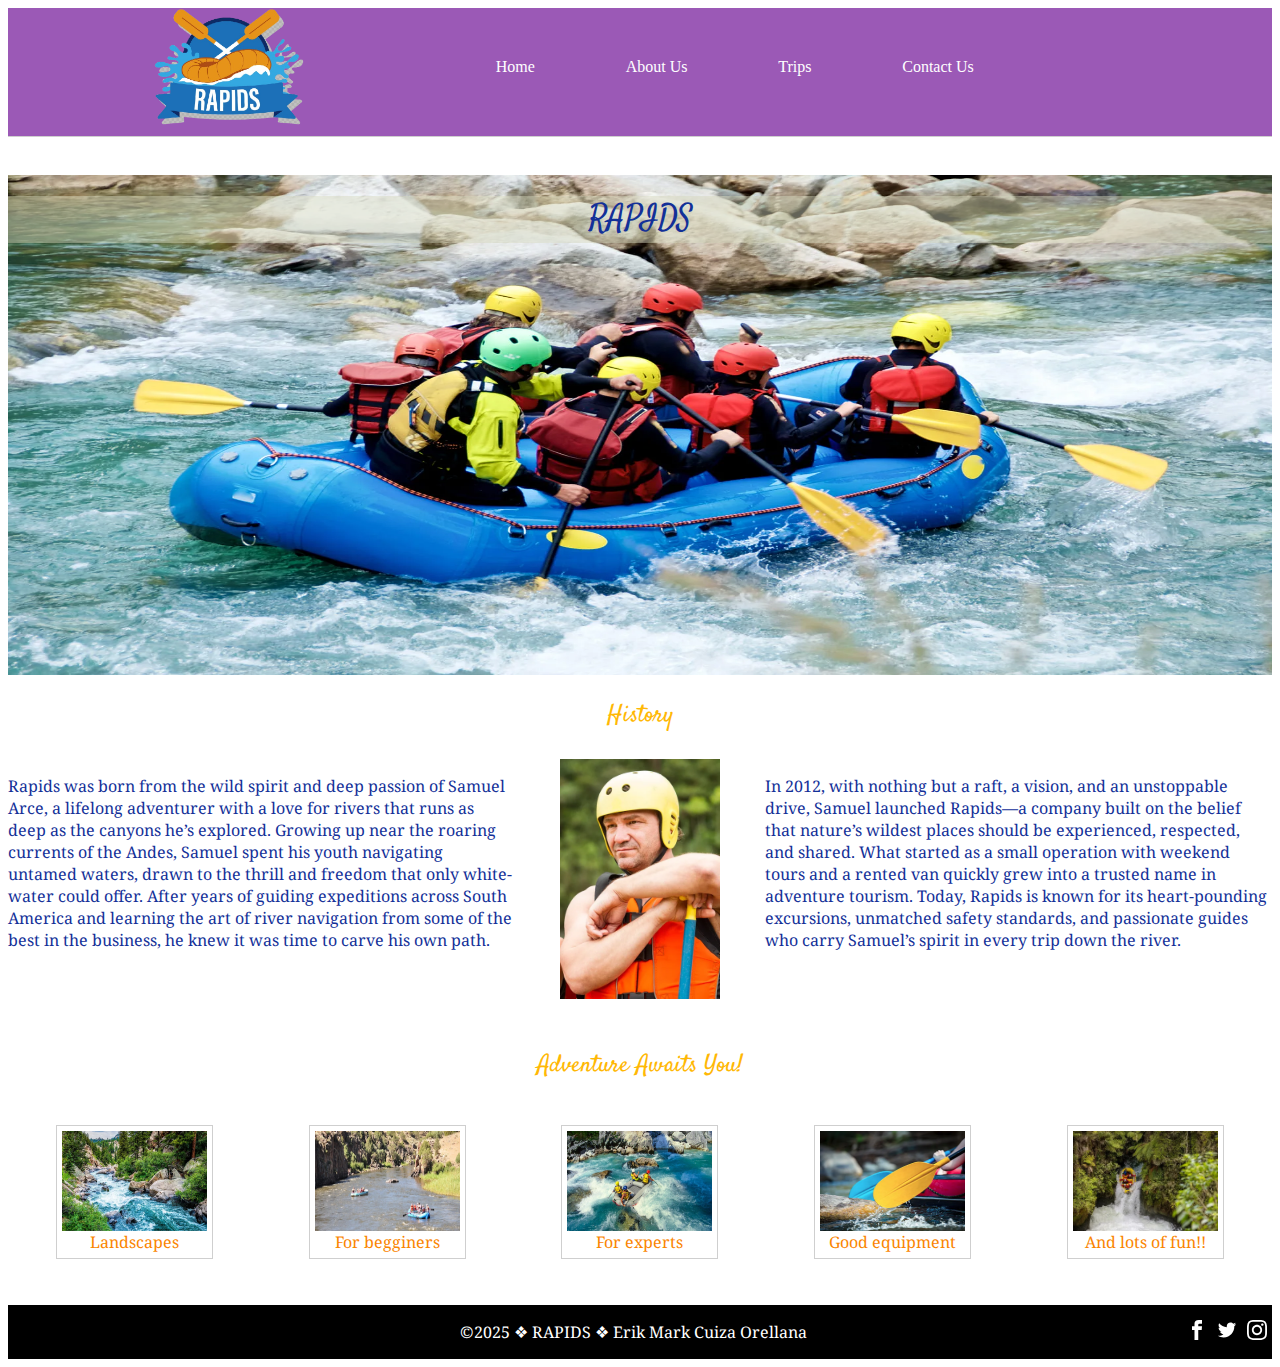
==== wwr/index.html @ dde425b0 "index" ====
<!DOCTYPE html>
<html lang="en-US">

<head>
    <meta charset="utf-8">
    <meta name="viewport" content="width=device-width, initial-scale=1.0">
    <meta name="description" content="Whitewater rafting is a recreational activity where participants navigate 
    rivers in non-motorized watercraft. Rafting companies organize trips, supply equipment like life jackets, and
    provide experienced guides for a safe and exciting experience, usually for a fee.">
    <meta name="author" content="Erik Mark Cuiza Orellana">
    <title>About Us - Rapids </title>
    <link rel="preconnect" href="https://fonts.googleapis.com">
    <link rel="preconnect" href="https://fonts.gstatic.com" crossorigin>
    <link href="https://fonts.googleapis.com/css2?family=Dorsa&family=Italiana&family=Josefin+Sans:ital,wght@0,100..700;1,100..700&family=Noto+Serif:ital,wght@0,100..900;1,100..900&family=Satisfy&family=Space+Grotesk:wght@300..700&display=swap" rel="stylesheet">
    <link rel="stylesheet" href="styles/rafting.css">
</head>

<body>
    <header>
        <img src="images/logo.png" alt="whitewater Rafting Logo" width="200">
        <nav>
            <a href="index.html">Home</a>
            <a href="about.html">About Us</a>
            <a href="trips.html">Trips</a>
            <a href="contact.html">Contact Us</a>
        </nav>
    </header>
    <main>
        <div class="hero">
            <img src="images/rafting-8.webp" alt="boat_to_rafting" height="500">
            <h1>RAPIDS</h1>
        </div>
        <section class="one">
            <h2>History</h2>
            <p>Rapids was born from the wild spirit and deep passion of Samuel Arce, a lifelong adventurer with a love for rivers that runs as deep as the canyons he’s explored. Growing up near the roaring currents of the Andes, Samuel spent his youth navigating untamed waters, drawn to the thrill and freedom that only white-water could offer. After years of guiding expeditions across South America and learning the art of river navigation from some of the best in the business, he knew it was time to carve his own path.</p>
            <img src="images/rafting-6.webp" alt="whitewater rafting"/>
            <p>In 2012, with nothing but a raft, a vision, and an unstoppable drive, Samuel launched Rapids—a company built on the belief that nature’s wildest places should be experienced, respected, and shared. What started as a small operation with weekend tours and a rented van quickly grew into a trusted name in adventure tourism. Today, Rapids is known for its heart-pounding excursions, unmatched safety standards, and passionate guides who carry Samuel’s spirit in every trip down the river.</p>
        </section>
        <section class="two">
            <h2>Adventure Awaits You!</h2>
            <figure>
                <img src="images/rafting-1.webp" alt="whitewater rafting">
                <figcaption>Landscapes</figcaption>
            </figure>
            <figure>
                <img src="images/rafting-2.webp" alt="whitewater rafting">
                <figcaption>For begginers</figcaption>
            </figure>          
            <figure>
                <img src="images/rafting-3.webp" alt="whitewater rafting">
                <figcaption>For experts</figcaption>
            </figure>           
            <figure>
                <img src="images/rafting-4.webp" alt="whitewater rafting">
                <figcaption>Good equipment</figcaption>
            </figure>            
            <figure>
                <img src="images/rafting-5.webp" alt="whitewater rafting">
                <figcaption>And lots of fun!!</figcaption>
            </figure>
        </section>
    </main>
    <footer>
        <p>©2025 ❖ RAPIDS ❖ Erik Mark Cuiza Orellana </p>
        <nav class="sociallinks">
            <a href="https://facebook.com">
                <img src="images/facebook.svg" alt="Facebook">
            </a>
            <a href="https://twitter.com">
                <img src="images/twitter.svg" alt="Twitter">
            </a>
            <a href="https://instagram.com">
                <img src="images/instagram.svg" alt="Instagram">
            </a>
        </nav>
    </footer>
</body>

</html>
---- wwr/styles/rafting.css ----
:root {
    --main-color: #133098;
    --secondary-color: #12a5c9;
    --accent1-color: #ffb805;
    --accent2-color: #fa8500;
}

* {
    text-decoration: none;
}

.info {
    display: grid;
    grid-template: 33% 33% 34%/ 60% 40%;       
} 
#phone{
    display: grid;
    grid-column: 1;
    grid-row: 2 ;
}
#email{
    display: grid;
    grid-column: 1;
    grid-row: 3 ;
}
iframe{
    display: grid;
    grid-column: 2/3;
    grid-row: 1/4;
}
article img {
    float: right;
    margin: 10px;
}
.hero article {
    width: 80%;
    position: absolute;
    top: 60%;
    left: 50%;
    transform: translate(-50%, -50%);
    background-color: rgba(214, 228, 106, 0.692);
    padding: 10px 20px;
    border-radius: 5px;
    text-align: justify;
}

h1 {
    font-family: "Satisfy", cursive;
    font-weight: 400;
    font-style: normal;
    color: var(--main-color);
}

h2 {
    font-family: "Satisfy", cursive;
    font-weight: 400;
    font-style: normal;
    color: var(--accent1-color);
}

p {
    font-family: "Noto Serif", serif;
    font-style: normal;
    color: var(--main-color);
}
div {
    text-align: center;
}

.hero {
    position: relative;
    width: 100%;
}

.hero img {
    
    width: 100%;
}

.hero h1 {
    position: absolute;
    background-color: rgba(214, 216, 189, 0.46);
    width: 100%;
    text-align: center;
    top: 0%
}

.hero1 img {
    width: 200px;
    height: auto;
}
.two {
    display: grid;
    grid-template: 80px 1fr / 20% 20% 20% 20% 20%;
}
.ctwo {
    display: grid;
    grid-template: 80px 1fr / 25% 25% 25% 25%;
}
.one {
    display: grid;
    grid-template: 80px 1fr 30px / 1fr 250px 1fr;
}

.one img{
    display: flex;
    justify-self: center;
    align-self: center;
}
section h2{
    display: grid;
    grid-column: 1 / 6;
    display: flex;
    justify-content: center;
}
section img {
    width: 160px;
    height: auto;
}
figure {
    display: flex;
    flex-direction: column;
    justify-self: center;
    padding: 5px;
    border: 1px groove rgb(207, 207, 207);
}

figure img{
    width: 145px;
    height: 100px;
}
.two img { 
    display: flex;
    justify-self: center ;
}
.two figcaption{
    font-family: "Noto Serif", serif;
    font-style: normal;
    color: var(--accent2-color);
    display: flex;
    justify-content: center;
}
.ctwo figcaption{
    font-family: "Noto Serif", serif;
    font-style: normal;
    color: var(--accent2-color);
    display: flex;
    justify-content: center;
}

.contact {
    color: var(--accent2-color)
}


header {
    background: #9B59B6;
    border-bottom: 1px solid rgb(207, 207, 207);
    display: grid;
    grid-template-columns: 35% 45% 20%;
    padding-bottom: 10px;
    margin-bottom: 3%;

}

header img {
    width: 150px;
    display: flex;
    justify-self: center;
}

header nav {
    display: flex;
    justify-content: center;
    justify-content: space-around;
    align-items: center;
 }
 header nav a {
    color: white
    }
 footer{
    background: black;
    margin-top: 30px;
    display: grid;
    grid-template: 100% / 99% 1%;
 }

 footer p {     
    color: white;
    display: flex;
    justify-content: center;
 }

 footer nav{
    display: flex;
    align-items: center;
    justify-content: flex-end;
 }
 footer img {
    background: white;
    z-index: 3;
    width: 30px;
 }
 form{
    color: var(--main-color);
    display: flex;
    flex-direction: column;
    align-items: center;
 }
 .personal{
    display: grid;
    grid-template-columns: 1fr 1fr;
 }
 legend{
    color: var(--accent2-color);
    align-self: center;
 }
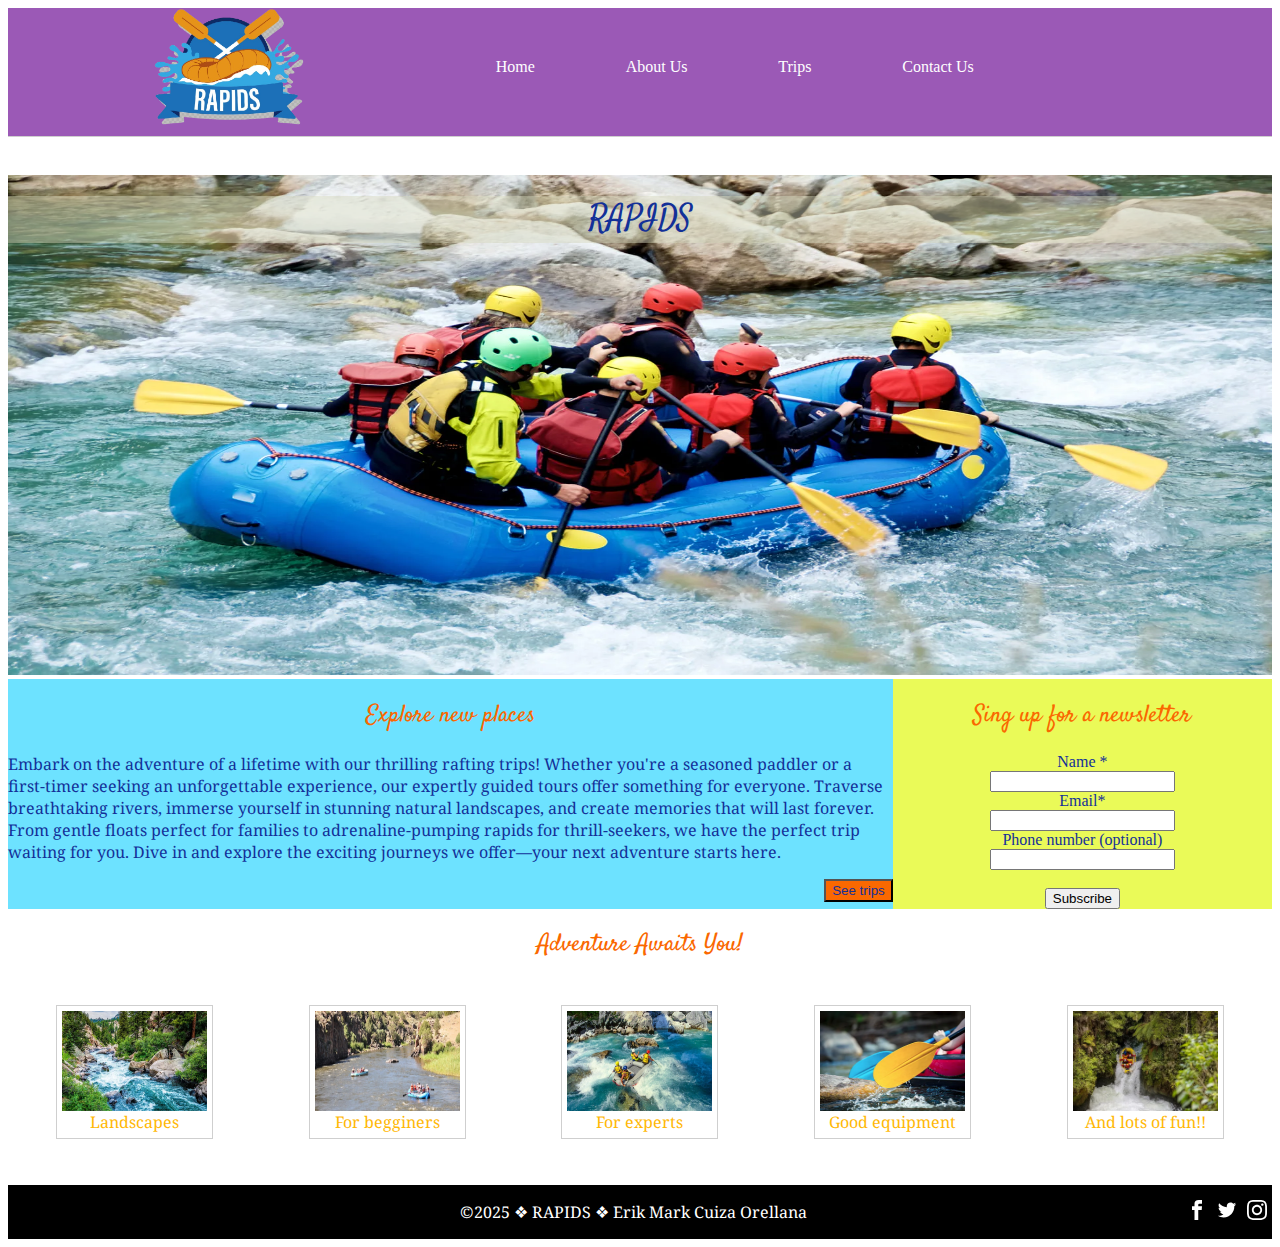
==== commit 139de11f: "home" ====
--- a/wwr/index.html
+++ b/wwr/index.html
@@ -8,10 +8,12 @@
     rivers in non-motorized watercraft. Rafting companies organize trips, supply equipment like life jackets, and
     provide experienced guides for a safe and exciting experience, usually for a fee.">
     <meta name="author" content="Erik Mark Cuiza Orellana">
-    <title>About Us - Rapids </title>
+    <title>Home - Rapids </title>
     <link rel="preconnect" href="https://fonts.googleapis.com">
     <link rel="preconnect" href="https://fonts.gstatic.com" crossorigin>
-    <link href="https://fonts.googleapis.com/css2?family=Dorsa&family=Italiana&family=Josefin+Sans:ital,wght@0,100..700;1,100..700&family=Noto+Serif:ital,wght@0,100..900;1,100..900&family=Satisfy&family=Space+Grotesk:wght@300..700&display=swap" rel="stylesheet">
+    <link
+        href="https://fonts.googleapis.com/css2?family=Dorsa&family=Italiana&family=Josefin+Sans:ital,wght@0,100..700;1,100..700&family=Noto+Serif:ital,wght@0,100..900;1,100..900&family=Satisfy&family=Space+Grotesk:wght@300..700&display=swap"
+        rel="stylesheet">
     <link rel="stylesheet" href="styles/rafting.css">
 </head>
 
@@ -30,12 +32,27 @@
             <img src="images/rafting-8.webp" alt="boat_to_rafting" height="500">
             <h1>RAPIDS</h1>
         </div>
-        <section class="one">
-            <h2>History</h2>
-            <p>Rapids was born from the wild spirit and deep passion of Samuel Arce, a lifelong adventurer with a love for rivers that runs as deep as the canyons he’s explored. Growing up near the roaring currents of the Andes, Samuel spent his youth navigating untamed waters, drawn to the thrill and freedom that only white-water could offer. After years of guiding expeditions across South America and learning the art of river navigation from some of the best in the business, he knew it was time to carve his own path.</p>
-            <img src="images/rafting-6.webp" alt="whitewater rafting"/>
-            <p>In 2012, with nothing but a raft, a vision, and an unstoppable drive, Samuel launched Rapids—a company built on the belief that nature’s wildest places should be experienced, respected, and shared. What started as a small operation with weekend tours and a rented van quickly grew into a trusted name in adventure tourism. Today, Rapids is known for its heart-pounding excursions, unmatched safety standards, and passionate guides who carry Samuel’s spirit in every trip down the river.</p>
-        </section>
+        <section class="newsletter">
+            <nav class="places">
+            <h2>Explore new places</h2>
+            <p>Embark on the adventure of a lifetime with our thrilling rafting trips! Whether you're a seasoned paddler or a first-timer seeking an unforgettable experience, our expertly guided tours offer something for everyone. Traverse breathtaking rivers, immerse yourself in stunning natural landscapes, and create memories that will last forever. From gentle floats perfect for families to adrenaline-pumping rapids for thrill-seekers, we have the perfect trip waiting for you. Dive in and explore the exciting journeys we offer—your next adventure starts here.</p>
+            <a href="trips.html">
+                <button id="tripsb">See trips</button>
+            </a>
+            </nav>
+            <nav class="signup">
+            <h2>Sing up  for a newsletter</h2>
+            <form>
+                <label for="name">Name *</label>
+                <input type="text" name="name" id="name">
+                <label for="email">Email*</label>
+                <input type="text" name="email" id="email">
+                <label for="phone">Phone number (optional)</label>
+                <input type="number" name="phone" id="phone"><br>
+                <button type="submit">Subscribe</button>
+            </form>
+            </nav>
+            </section>
         <section class="two">
             <h2>Adventure Awaits You!</h2>
             <figure>
@@ -45,15 +62,15 @@
             <figure>
                 <img src="images/rafting-2.webp" alt="whitewater rafting">
                 <figcaption>For begginers</figcaption>
-            </figure>          
+            </figure>
             <figure>
                 <img src="images/rafting-3.webp" alt="whitewater rafting">
                 <figcaption>For experts</figcaption>
-            </figure>           
+            </figure>
             <figure>
                 <img src="images/rafting-4.webp" alt="whitewater rafting">
                 <figcaption>Good equipment</figcaption>
-            </figure>            
+            </figure>
             <figure>
                 <img src="images/rafting-5.webp" alt="whitewater rafting">
                 <figcaption>And lots of fun!!</figcaption>
--- a/wwr/styles/rafting.css
+++ b/wwr/styles/rafting.css
@@ -1,37 +1,49 @@
 :root {
     --main-color: #133098;
     --secondary-color: #12a5c9;
-    --accent1-color: #ffb805;
-    --accent2-color: #fa8500;
-}
-
+    --accent2-color: #ffb805;
+    --accent1-color: #fa6800;
+}
 * {
     text-decoration: none;
 }
 
 .info {
     display: grid;
-    grid-template: 33% 33% 34%/ 60% 40%;       
-} 
-#phone{
+    grid-template: 33% 33% 34%/ 60% 40%;
+}
+
+#phone {
     display: grid;
     grid-column: 1;
-    grid-row: 2 ;
-}
-#email{
+    grid-row: 2;
+}
+
+#email {
     display: grid;
     grid-column: 1;
-    grid-row: 3 ;
-}
-iframe{
+    grid-row: 3;
+}
+
+iframe {
     display: grid;
     grid-column: 2/3;
     grid-row: 1/4;
 }
+
 article img {
     float: right;
     margin: 10px;
 }
+a button {
+    height: 10%;
+    width: auto;
+    background-color: #fa6800;
+    color: var(--main-color);
+    float: right;
+    border: 0,5px solid black;
+}
+
 .hero article {
     width: 80%;
     position: absolute;
@@ -63,6 +75,7 @@
     font-style: normal;
     color: var(--main-color);
 }
+
 div {
     text-align: center;
 }
@@ -73,7 +86,7 @@
 }
 
 .hero img {
-    
+
     width: 100%;
 }
 
@@ -89,34 +102,50 @@
     width: 200px;
     height: auto;
 }
+
 .two {
     display: grid;
     grid-template: 80px 1fr / 20% 20% 20% 20% 20%;
 }
+
 .ctwo {
     display: grid;
     grid-template: 80px 1fr / 25% 25% 25% 25%;
 }
+
 .one {
     display: grid;
     grid-template: 80px 1fr 30px / 1fr 250px 1fr;
 }
 
-.one img{
+.newsletter {
+    display: grid;
+    grid-template: 100% / 70% 30%;
+}
+
+.one img {
     display: flex;
     justify-self: center;
     align-self: center;
 }
-section h2{
+
+section h2 {
     display: grid;
     grid-column: 1 / 6;
     display: flex;
     justify-content: center;
 }
+
 section img {
     width: 160px;
     height: auto;
 }
+.places{
+    background-color: #6de2ff;
+}
+.signup{
+    background: #eafa58;
+}
 figure {
     display: flex;
     flex-direction: column;
@@ -125,22 +154,25 @@
     border: 1px groove rgb(207, 207, 207);
 }
 
-figure img{
+figure img {
     width: 145px;
     height: 100px;
 }
-.two img { 
-    display: flex;
-    justify-self: center ;
-}
-.two figcaption{
+
+.two img {
+    display: flex;
+    justify-self: center;
+}
+
+.two figcaption {
     font-family: "Noto Serif", serif;
     font-style: normal;
     color: var(--accent2-color);
     display: flex;
     justify-content: center;
 }
-.ctwo figcaption{
+
+.ctwo figcaption {
     font-family: "Noto Serif", serif;
     font-style: normal;
     color: var(--accent2-color);
@@ -174,44 +206,50 @@
     justify-content: center;
     justify-content: space-around;
     align-items: center;
- }
- header nav a {
+}
+
+header nav a {
     color: white
-    }
- footer{
+}
+
+footer {
     background: black;
     margin-top: 30px;
     display: grid;
     grid-template: 100% / 99% 1%;
- }
-
- footer p {     
+}
+
+footer p {
     color: white;
     display: flex;
     justify-content: center;
- }
-
- footer nav{
+}
+
+footer nav {
     display: flex;
     align-items: center;
     justify-content: flex-end;
- }
- footer img {
+}
+
+footer img {
     background: white;
     z-index: 3;
     width: 30px;
- }
- form{
+}
+
+form {
     color: var(--main-color);
     display: flex;
     flex-direction: column;
     align-items: center;
- }
- .personal{
+}
+
+.personal {
     display: grid;
     grid-template-columns: 1fr 1fr;
- }
- legend{
+}
+
+legend {
     color: var(--accent2-color);
     align-self: center;
- }+}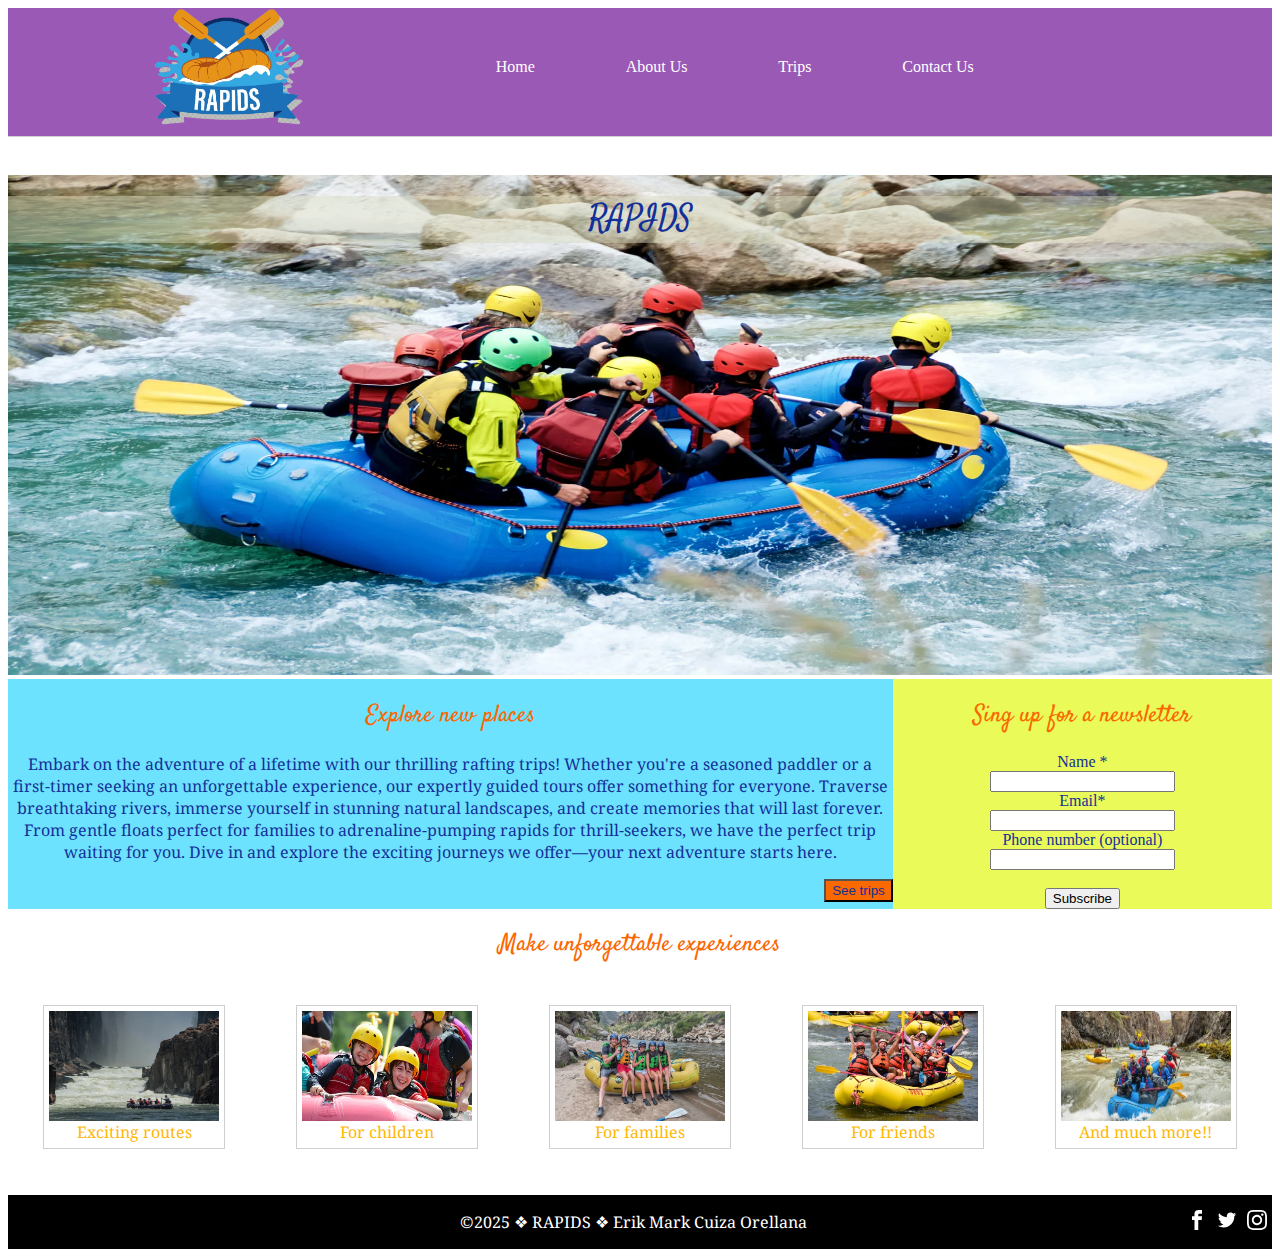
==== commit 2a6ff2c1: "xd" ====
--- a/wwr/index.html
+++ b/wwr/index.html
@@ -33,47 +33,47 @@
             <h1>RAPIDS</h1>
         </div>
         <section class="newsletter">
-            <nav class="places">
-            <h2>Explore new places</h2>
-            <p>Embark on the adventure of a lifetime with our thrilling rafting trips! Whether you're a seasoned paddler or a first-timer seeking an unforgettable experience, our expertly guided tours offer something for everyone. Traverse breathtaking rivers, immerse yourself in stunning natural landscapes, and create memories that will last forever. From gentle floats perfect for families to adrenaline-pumping rapids for thrill-seekers, we have the perfect trip waiting for you. Dive in and explore the exciting journeys we offer—your next adventure starts here.</p>
-            <a href="trips.html">
-                <button id="tripsb">See trips</button>
-            </a>
-            </nav>
+            <div class="places">
+                <h2>Explore new places</h2>
+                <p>Embark on the adventure of a lifetime with our thrilling rafting trips! Whether you're a seasoned paddler or a first-timer seeking an unforgettable experience, our expertly guided tours offer something for everyone. Traverse breathtaking rivers, immerse yourself in stunning natural landscapes, and create memories that will last forever. From gentle floats perfect for families to adrenaline-pumping rapids for thrill-seekers, we have the perfect trip waiting for you. Dive in and explore the exciting journeys we offer—your next adventure starts here.</p>
+                <a href="trips.html">
+                    <button>See trips</button>
+                </a>
+            </div>
             <nav class="signup">
-            <h2>Sing up  for a newsletter</h2>
-            <form>
-                <label for="name">Name *</label>
-                <input type="text" name="name" id="name">
-                <label for="email">Email*</label>
-                <input type="text" name="email" id="email">
-                <label for="phone">Phone number (optional)</label>
-                <input type="number" name="phone" id="phone"><br>
-                <button type="submit">Subscribe</button>
-            </form>
+                <h2>Sing up  for a newsletter</h2>
+                <form>
+                    <label for="name">Name *</label>
+                    <input type="text" name="name" id="name">
+                    <label for="email">Email*</label>
+                    <input type="text" name="email" id="email">
+                    <label for="phone">Phone number (optional)</label>
+                    <input type="number" name="phone" id="phone"><br>
+                    <button type="submit">Subscribe</button>
+                </form>
             </nav>
             </section>
         <section class="two">
-            <h2>Adventure Awaits You!</h2>
-            <figure>
-                <img src="images/rafting-1.webp" alt="whitewater rafting">
-                <figcaption>Landscapes</figcaption>
+            <h2>Make unforgettable experiences</h2>
+            <figure >
+                <img src="images/rafting-13.webp" alt="whitewater rafting">
+                <figcaption>Exciting routes</figcaption>
             </figure>
             <figure>
-                <img src="images/rafting-2.webp" alt="whitewater rafting">
-                <figcaption>For begginers</figcaption>
+                <img src="images/rafting-10.jpg" alt="whitewater rafting">
+                <figcaption>For children</figcaption>
             </figure>
             <figure>
-                <img src="images/rafting-3.webp" alt="whitewater rafting">
-                <figcaption>For experts</figcaption>
+                <img src="images/rafting-12.webp" alt="whitewater rafting">
+                <figcaption>For families</figcaption>
             </figure>
             <figure>
-                <img src="images/rafting-4.webp" alt="whitewater rafting">
-                <figcaption>Good equipment</figcaption>
+                <img src="images/rafting-11.webp" alt="whitewater rafting">
+                <figcaption>For friends</figcaption>
             </figure>
             <figure>
-                <img src="images/rafting-5.webp" alt="whitewater rafting">
-                <figcaption>And lots of fun!!</figcaption>
+                <img src="images/rafting-15.webp" alt="whitewater rafting">
+                <figcaption>And much more!!</figcaption>
             </figure>
         </section>
     </main>
--- a/wwr/styles/rafting.css
+++ b/wwr/styles/rafting.css
@@ -41,7 +41,6 @@
     background-color: #fa6800;
     color: var(--main-color);
     float: right;
-    border: 0,5px solid black;
 }
 
 .hero article {
@@ -155,8 +154,8 @@
 }
 
 figure img {
-    width: 145px;
-    height: 100px;
+    width: 170px;
+    height: 110px;
 }
 
 .two img {
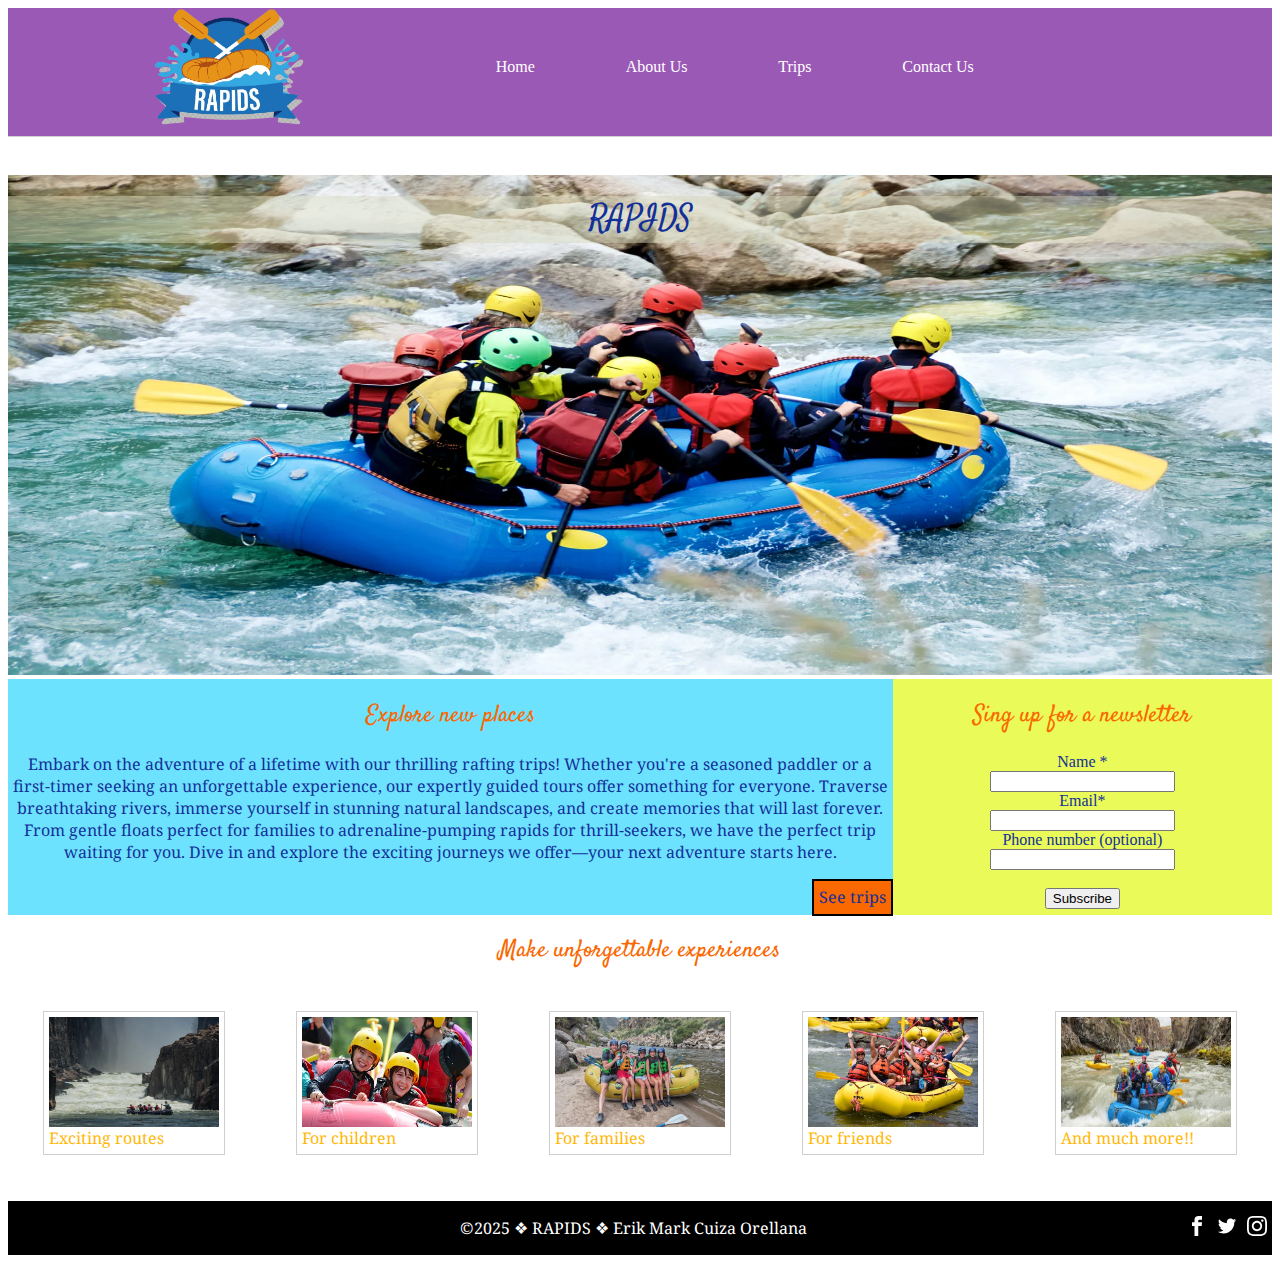
==== commit d87bc279: "finally" ====
--- a/wwr/index.html
+++ b/wwr/index.html
@@ -36,9 +36,7 @@
             <div class="places">
                 <h2>Explore new places</h2>
                 <p>Embark on the adventure of a lifetime with our thrilling rafting trips! Whether you're a seasoned paddler or a first-timer seeking an unforgettable experience, our expertly guided tours offer something for everyone. Traverse breathtaking rivers, immerse yourself in stunning natural landscapes, and create memories that will last forever. From gentle floats perfect for families to adrenaline-pumping rapids for thrill-seekers, we have the perfect trip waiting for you. Dive in and explore the exciting journeys we offer—your next adventure starts here.</p>
-                <a href="trips.html">
-                    <button>See trips</button>
-                </a>
+                <a href="trips.html" class="see-trips">See trips</a>
             </div>
             <nav class="signup">
                 <h2>Sing up  for a newsletter</h2>
--- a/wwr/styles/rafting.css
+++ b/wwr/styles/rafting.css
@@ -34,13 +34,6 @@
 article img {
     float: right;
     margin: 10px;
-}
-a button {
-    height: 10%;
-    width: auto;
-    background-color: #fa6800;
-    color: var(--main-color);
-    float: right;
 }
 
 .hero article {
@@ -111,7 +104,15 @@
     display: grid;
     grid-template: 80px 1fr / 25% 25% 25% 25%;
 }
-
+.trips{
+    display: grid;
+    grid-template: 50% 50% / 50% 50%;
+}
+
+.trips img{
+    width: 100%;
+    height: 70%;
+}
 .one {
     display: grid;
     grid-template: 80px 1fr 30px / 1fr 250px 1fr;
@@ -152,7 +153,15 @@
     padding: 5px;
     border: 1px groove rgb(207, 207, 207);
 }
-
+.trip{
+    border: 2px solid black;
+    background: rgb(255, 255, 255);
+}
+.data{
+    display: flex;
+    align-self: flex-start;
+    margin: 0;
+}
 figure img {
     width: 170px;
     height: 110px;
@@ -168,7 +177,26 @@
     font-style: normal;
     color: var(--accent2-color);
     display: flex;
-    justify-content: center;
+    flex-direction: column;
+}
+.trips figcaption {
+    font-family: "Noto Serif", serif;
+    font-style: normal;
+    color: var(--main-color);
+    display: flex;
+    flex-direction: column;
+    align-items: flex-start;
+}
+.name-trip{
+    color: var(--accent1-color);
+    font-size: 23px;
+    margin: 0;
+}
+.days {
+    margin-top: 0;
+    font-size: small;
+    align-self: flex-start;
+    color: var(--accent1-color);
 }
 
 .ctwo figcaption {
@@ -251,4 +279,42 @@
 legend {
     color: var(--accent2-color);
     align-self: center;
+}
+table {
+    border-collapse: collapse;
+    margin: auto;
+    align-self: center;
+    margin-bottom: 3%;
+}
+thead {
+    background-color: #133098;
+    color: white;
+}
+th, td{
+    padding: 12px 25px;
+}
+table, th, td, tr{
+    border: 1px solid black;
+}
+.message2{
+    border: 3px solid black;
+    background-color: var(--accent1-color);
+    color: var(--main-color);
+    font-family: "Noto Serif", serif;
+    font-style: normal;
+    font-size: 20px;
+    margin-top: 2%;
+    padding: 15px;
+    float: none;
+}
+.see-trips{
+        border: 2px solid black;
+        padding: 5px;
+        height: 10%;
+        width: auto;
+        font-family: "Noto Serif", serif;
+        font-style: normal;
+        background-color: #fa6800;
+        color: var(--main-color);
+        float: right;
 }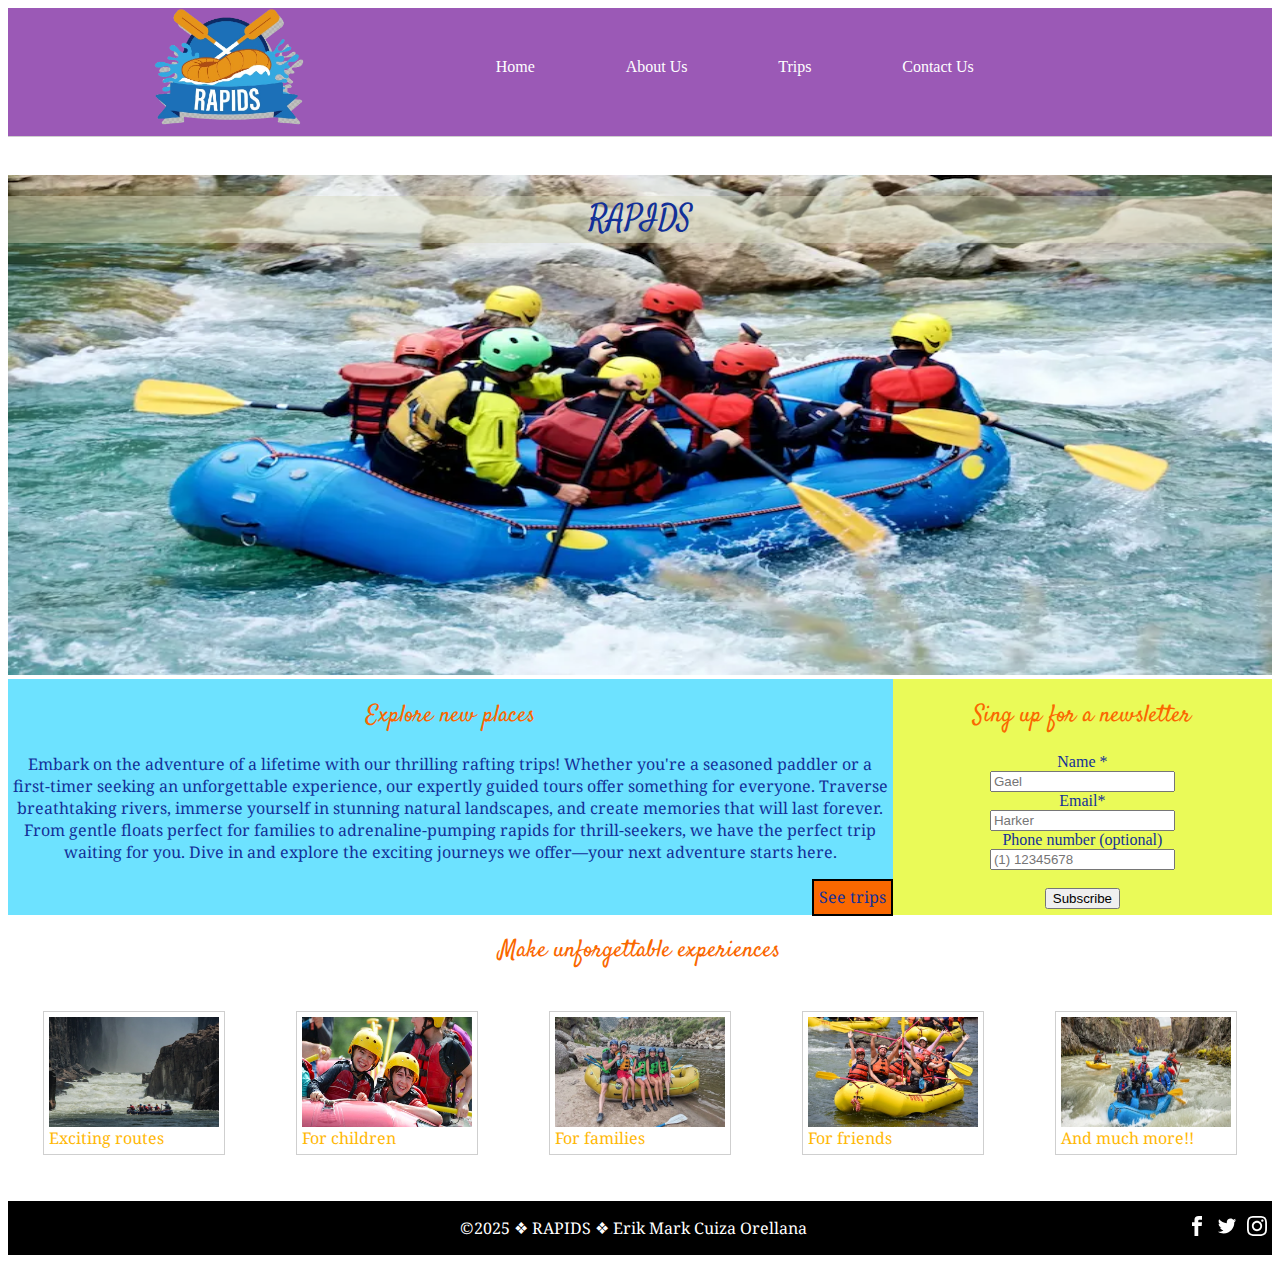
==== commit 400afcbf: "xd" ====
--- a/wwr/index.html
+++ b/wwr/index.html
@@ -19,7 +19,7 @@
 
 <body>
     <header>
-        <img src="images/logo.png" alt="whitewater Rafting Logo" width="200">
+        <img src="images/logo.webp" alt="whitewater Rafting Logo" width="200">
         <nav>
             <a href="index.html">Home</a>
             <a href="about.html">About Us</a>
@@ -42,11 +42,11 @@
                 <h2>Sing up  for a newsletter</h2>
                 <form>
                     <label for="name">Name *</label>
-                    <input type="text" name="name" id="name">
+                    <input type="text" name="name" id="name" placeholder="Gael">
                     <label for="email">Email*</label>
-                    <input type="text" name="email" id="email">
+                    <input type="text" name="email" id="email" placeholder="Harker">
                     <label for="phone">Phone number (optional)</label>
-                    <input type="number" name="phone" id="phone"><br>
+                    <input type="number" name="phone" id="phone" placeholder="(1) 12345678"><br>
                     <button type="submit">Subscribe</button>
                 </form>
             </nav>
--- a/wwr/styles/rafting.css
+++ b/wwr/styles/rafting.css
@@ -317,4 +317,10 @@
         background-color: #fa6800;
         color: var(--main-color);
         float: right;
+}.wireframe{
+    position:absolute;
+    color: white;
+    font-family: "Noto Serif", serif;
+    font-style: normal;
+    float: right;
 }